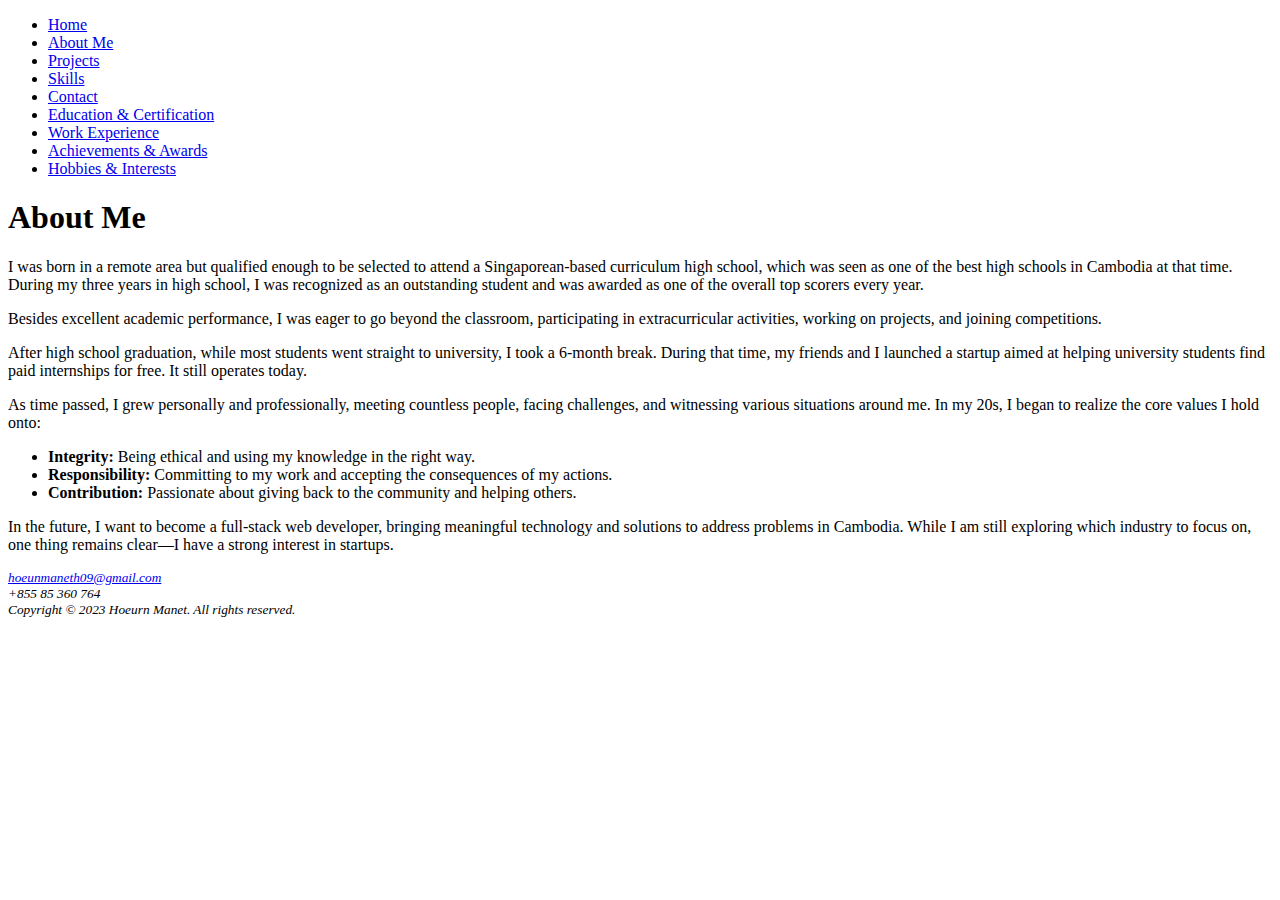
==== about.html @ bf74c6fa "First Commit" ====
<!DOCTYPE html>
<html lang="en">
  <head>
    <meta charset="utf-8" />
    <title>Portfolio :: About Me</title>
  </head>
  <body>
    <!-- Header -->
    <header>
      <nav>
        <ul>
          <li><a href="index.html">Home</a></li>
          <li><a href="about.html">About Me</a></li>
          <li><a href="project.html">Projects</a></li>
          <li><a href="skill.html">Skills</a></li>
          <li><a href="contact.html">Contact</a></li>
          <li>
            <a href="education_and_certification.html"
              >Education & Certification</a
            >
          </li>
          <li><a href="work_exp.html">Work Experience</a></li>
          <li>
            <a href="achievement_and_award.html">Achievements & Awards</a>
          </li>
          <li><a href="hobby_and_interest.html">Hobbies & Interests</a></li>
        </ul>
      </nav>
    </header>

    <!-- Main Content -->
    <main>
      <h1>About Me</h1>
      <section>
        <p>
          I was born in a remote area but qualified enough to be selected to
          attend a Singaporean-based curriculum high school, which was seen as
          one of the best high schools in Cambodia at that time. During my three
          years in high school, I was recognized as an outstanding student and
          was awarded as one of the overall top scorers every year.
        </p>
        <p>
          Besides excellent academic performance, I was eager to go beyond the
          classroom, participating in extracurricular activities, working on
          projects, and joining competitions.
        </p>
        <p>
          After high school graduation, while most students went straight to
          university, I took a 6-month break. During that time, my friends and I
          launched a startup aimed at helping university students find paid
          internships for free. It still operates today.
        </p>
        <p>
          As time passed, I grew personally and professionally, meeting
          countless people, facing challenges, and witnessing various situations
          around me. In my 20s, I began to realize the core values I hold onto:
        </p>
        <ul>
          <li>
            <strong>Integrity:</strong> Being ethical and using my knowledge in
            the right way.
          </li>
          <li>
            <strong>Responsibility:</strong> Committing to my work and accepting
            the consequences of my actions.
          </li>
          <li>
            <strong>Contribution:</strong> Passionate about giving back to the
            community and helping others.
          </li>
        </ul>
        <p>
          In the future, I want to become a full-stack web developer, bringing
          meaningful technology and solutions to address problems in Cambodia.
          While I am still exploring which industry to focus on, one thing
          remains clear—I have a strong interest in startups.
        </p>
      </section>
    </main>

    <!-- Footer -->
    <footer>
      <small>
        <p>
          <em>
            <a href="mailto:hoeunmaneth09@gmail.com">hoeunmaneth09@gmail.com</a>
            <br />
            +855 85 360 764<br />
            Copyright &copy; 2023 Hoeurn Manet. All rights reserved.
          </em>
        </p>
      </small>
    </footer>
  </body>
</html>
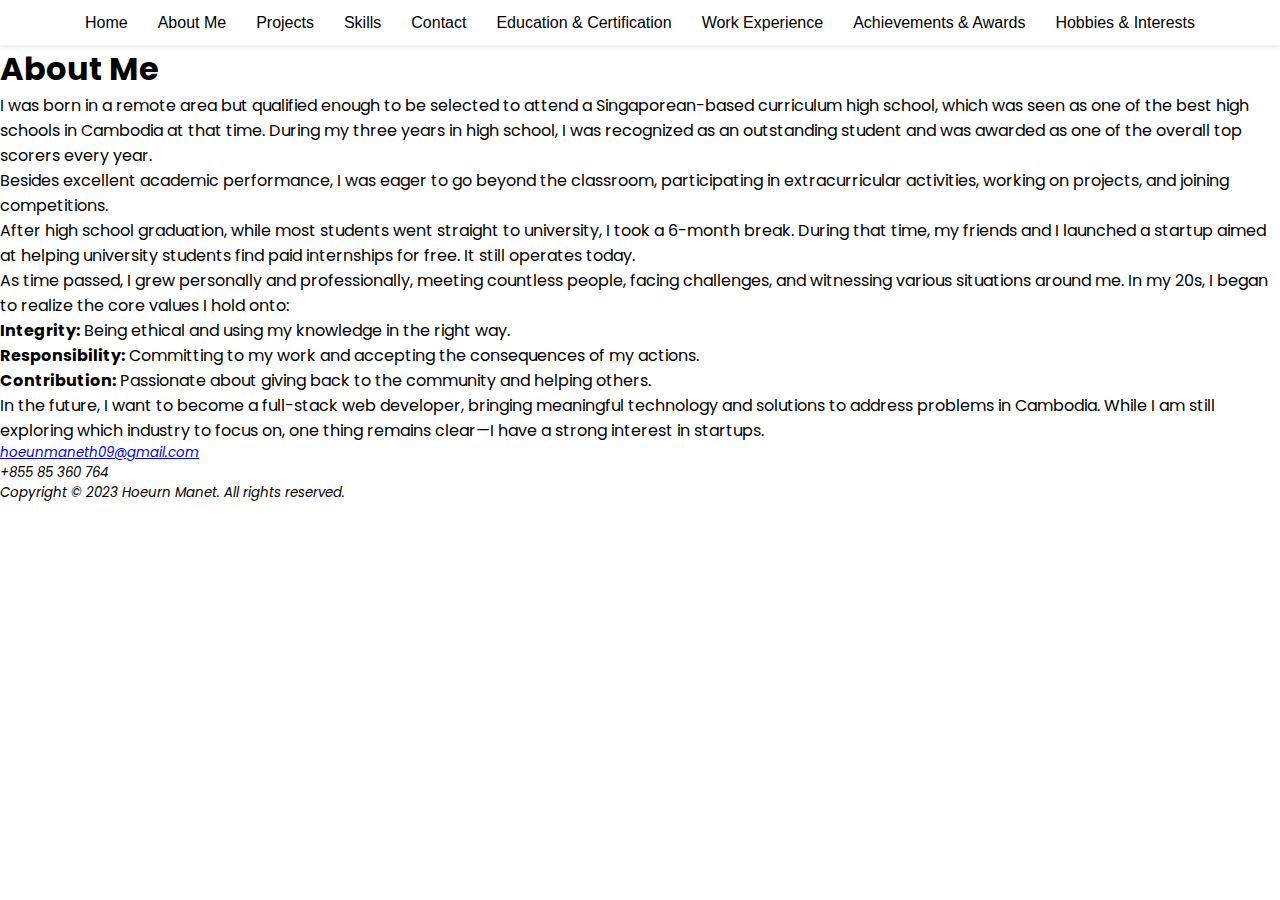
==== commit 8b249801: "info done" ====
--- a/about.html
+++ b/about.html
@@ -3,6 +3,11 @@
   <head>
     <meta charset="utf-8" />
     <title>Portfolio :: About Me</title>
+    <link rel="stylesheet" href="styles.css" />
+    <link
+      href="https://fonts.googleapis.com/css2?family=Poppins:wght@300;400;500;600;700&display=swap"
+      rel="stylesheet"
+    />
   </head>
   <body>
     <!-- Header -->
--- a/styles.css
+++ b/styles.css
@@ -0,0 +1,55 @@
+/* Basic reset */
+* {
+  margin: 0;
+  padding: 0;
+  box-sizing: border-box;
+  font-family: "Poppins", sans-serif;
+}
+
+/* Style for the header */
+header {
+  background-color: white; /* White background */
+  position: sticky; /* Sticky positioning */
+  top: 0; /* Stick to the top of the viewport */
+  z-index: 1000; /* Ensure it stays on top of other elements */
+  width: 100%; /* Full width */
+  box-shadow: 0 2px 5px rgba(0, 0, 0, 0.1); /* Optional: Add a subtle shadow */
+}
+
+/* Style for the navigation bar */
+nav {
+  display: flex;
+  justify-content: center; /* Center the links horizontally */
+  padding: 10px 0; /* Add some vertical padding */
+}
+
+/* Style for the unordered list */
+nav ul {
+  list-style: none; /* Remove bullet points */
+  display: flex; /* Display links horizontally */
+}
+
+/* Style for each list item */
+nav ul li {
+  margin: 0 15px; /* Add spacing between links */
+}
+
+/* Style for the links */
+nav ul li a {
+  text-decoration: none; /* Remove underline */
+  color: black; /* Black text color */
+  font-size: 16px; /* Adjust font size */
+  font-family: Arial, sans-serif; /* Use a clean font */
+  transition: color 0.3s ease; /* Smooth color transition */
+}
+
+/* Hover effect for links */
+nav ul li a:hover {
+  color: #007bff; /* Change color on hover */
+}
+
+/* Content styling */
+.content {
+  padding: 20px;
+  height: 2000px; /* Just for demonstration purposes to enable scrolling */
+}
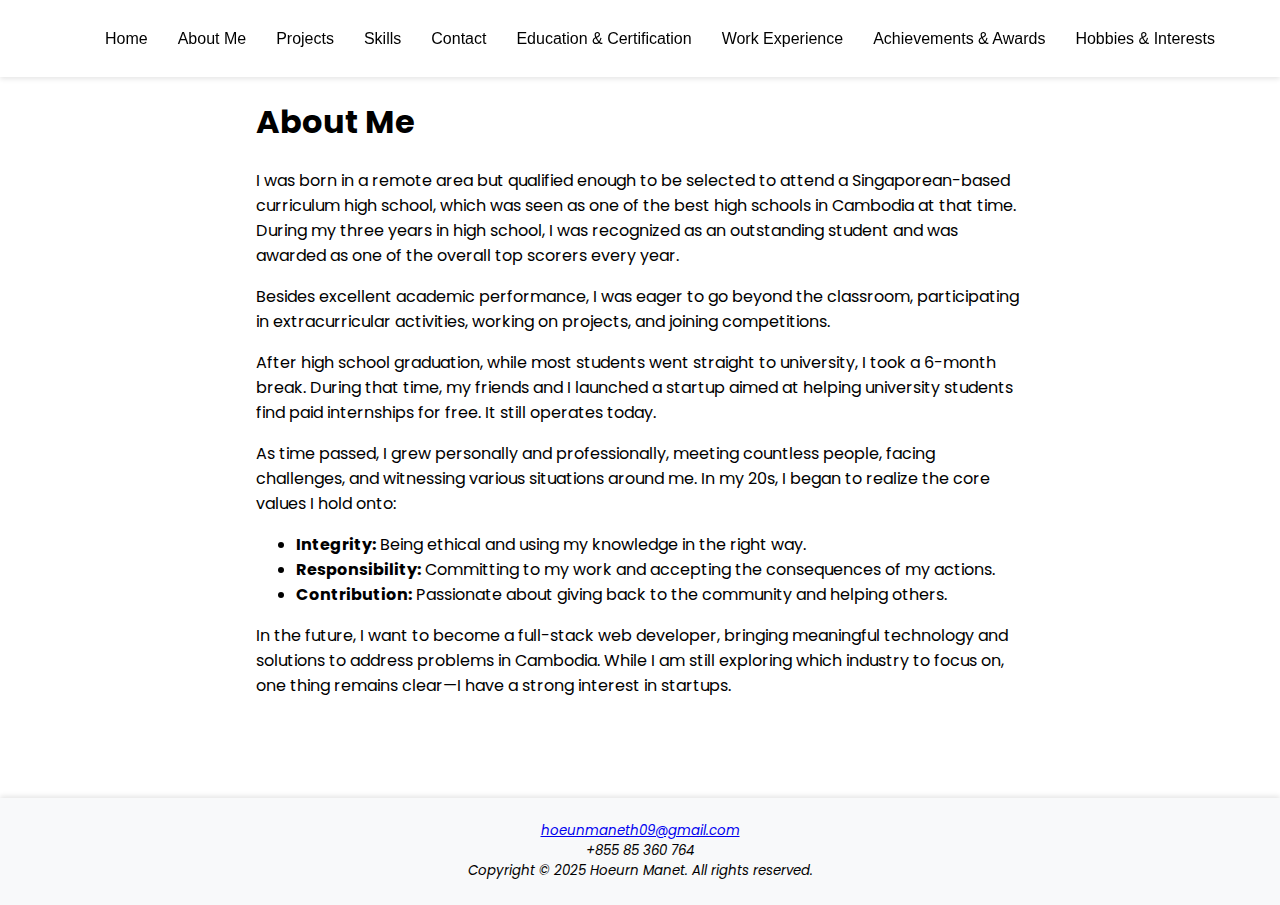
==== commit 11f25bde: "info done" ====
--- a/about.html
+++ b/about.html
@@ -91,7 +91,7 @@
             <a href="mailto:hoeunmaneth09@gmail.com">hoeunmaneth09@gmail.com</a>
             <br />
             +855 85 360 764<br />
-            Copyright &copy; 2023 Hoeurn Manet. All rights reserved.
+            Copyright &copy; 2025 Hoeurn Manet. All rights reserved.
           </em>
         </p>
       </small>
--- a/styles.css
+++ b/styles.css
@@ -1,6 +1,5 @@
-/* Basic reset */
-* {
-  margin: 0;
+body {
+  margin: 0px;
   padding: 0;
   box-sizing: border-box;
   font-family: "Poppins", sans-serif;
@@ -12,7 +11,7 @@
   position: sticky; /* Sticky positioning */
   top: 0; /* Stick to the top of the viewport */
   z-index: 1000; /* Ensure it stays on top of other elements */
-  width: 100%; /* Full width */
+  width: 100%; /* Full swidth */
   box-shadow: 0 2px 5px rgba(0, 0, 0, 0.1); /* Optional: Add a subtle shadow */
 }
 
@@ -53,3 +52,54 @@
   padding: 20px;
   height: 2000px; /* Just for demonstration purposes to enable scrolling */
 }
+
+main {
+  margin: 0 20%;
+}
+
+footer {
+  bottom: 0;
+  margin-top: 100px;
+  left: 0;
+  width: 100%;
+  text-align: center; /* Center the text horizontally */
+  background-color: #f8f9fa; /* Optional: Add a background color */
+  padding: 10px 0; /* Optional: Add some padding */
+  box-shadow: 0 -2px 5px rgba(0, 0, 0, 0.1); /* Optional: Add a shadow */
+}
+
+article,
+article * {
+  margin: 0;
+  padding: 0;
+}
+
+/* Optional: Add some spacing between articles if needed */
+article {
+  margin-bottom: 0.5em; /* No margin between articles */
+  padding: 10px 0; /* Optional: Add padding inside each article */
+}
+
+article ul {
+  padding: 0 30px; /* Add padding inside each article */
+}
+
+.skills h4,
+.skills progress,
+.skills p {
+  margin: 0;
+}
+
+.skills {
+  margin-bottom: 25px;
+  margin-left: 20px;
+}
+
+.no-margin {
+  margin: 0;
+}
+
+.indentation {
+  margin-left: 2.5em;
+  margin-bottom: 2em;
+}
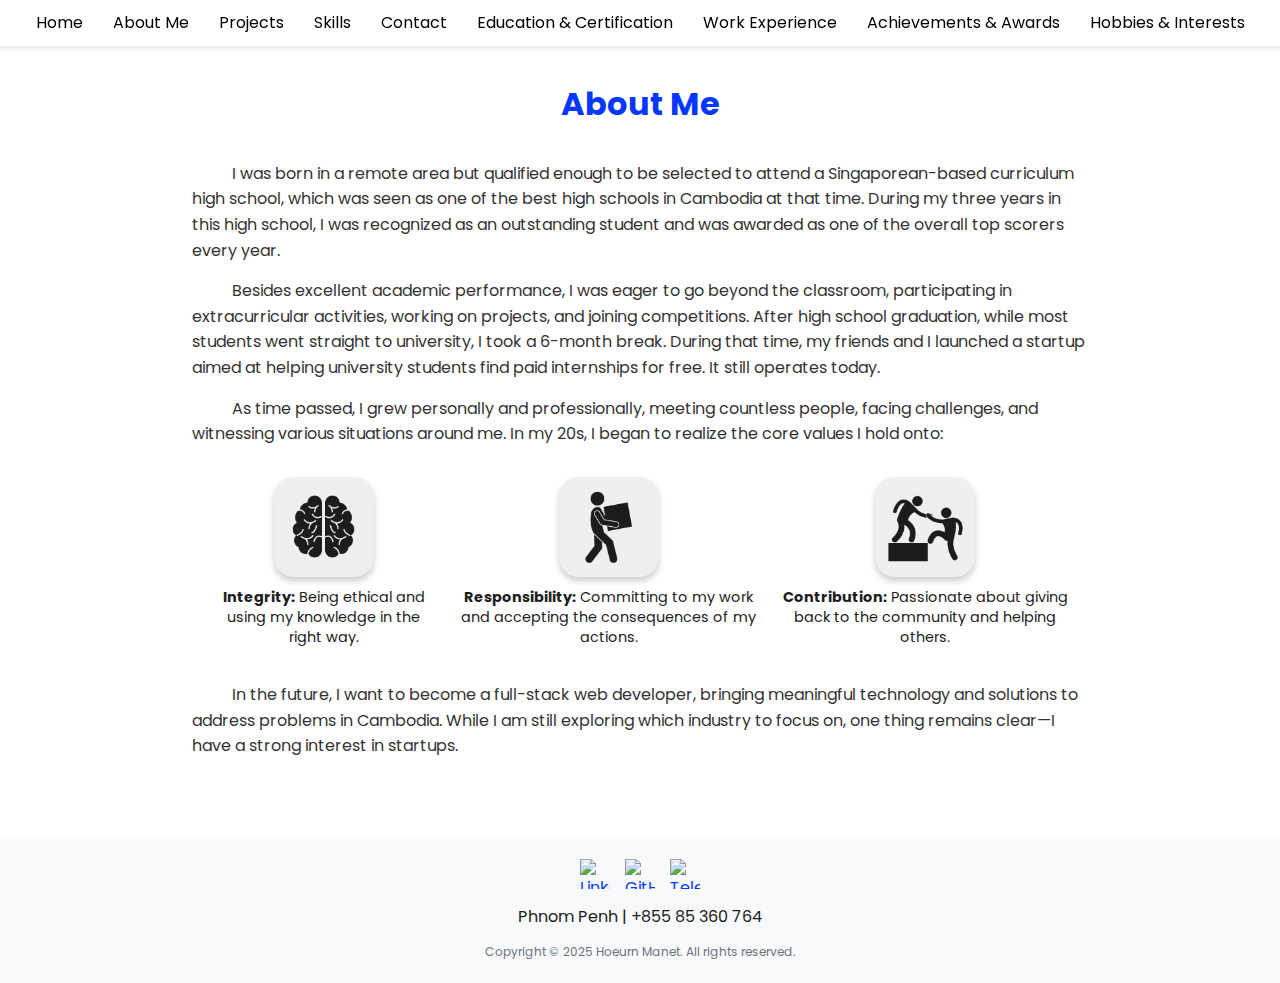
==== commit 38abad65: "about me styling" ====
--- a/about.html
+++ b/about.html
@@ -1,19 +1,41 @@
 <!DOCTYPE html>
 <html lang="en">
   <head>
-    <meta charset="utf-8" />
+    <meta charset="UTF-8" />
+    <meta name="viewport" content="width=device-width, initial-scale=1.0" />
+    <meta
+      name="keywords"
+      content="Hoeurn Manet, Software Development, Portfolio, Projects, Skills, Education, Certification, Work Experience, Achievements, Awards"
+    />
     <title>Portfolio :: About Me</title>
     <link rel="stylesheet" href="styles.css" />
     <link
       href="https://fonts.googleapis.com/css2?family=Poppins:wght@300;400;500;600;700&display=swap"
       rel="stylesheet"
     />
+    <link rel="preconnect" href="https://fonts.googleapis.com" />
+    <link rel="preconnect" href="https://fonts.gstatic.com" crossorigin />
+    <link
+      href="https://fonts.googleapis.com/css2?family=Audiowide&display=swap"
+      rel="stylesheet"
+    />
+
+    <script src="scripts.js" defer></script>
+    <meta name="viewport" content="width=device-width, initial-scale=1.0" />
   </head>
   <body>
     <!-- Header -->
     <header>
       <nav>
-        <ul>
+        <!-- Hamburger Menu Icon -->
+        <div class="menu-icon">
+          <span></span>
+          <span></span>
+          <span></span>
+        </div>
+
+        <!-- Navigation Links -->
+        <ul class="nav-links">
           <li><a href="index.html">Home</a></li>
           <li><a href="about.html">About Me</a></li>
           <li><a href="project.html">Projects</a></li>
@@ -35,46 +57,72 @@
 
     <!-- Main Content -->
     <main>
-      <h1>About Me</h1>
-      <section>
-        <p>
+      <div class="center content margin blue-text">
+        <h1>About Me</h1>
+      </div>
+      <section class="content">
+        <p class="new-paragraph">
           I was born in a remote area but qualified enough to be selected to
           attend a Singaporean-based curriculum high school, which was seen as
           one of the best high schools in Cambodia at that time. During my three
-          years in high school, I was recognized as an outstanding student and
-          was awarded as one of the overall top scorers every year.
+          years in this high school, I was recognized as an outstanding student
+          and was awarded as one of the overall top scorers every year.
         </p>
-        <p>
+        <p class="new-paragraph">
           Besides excellent academic performance, I was eager to go beyond the
           classroom, participating in extracurricular activities, working on
-          projects, and joining competitions.
+          projects, and joining competitions. After high school graduation,
+          while most students went straight to university, I took a 6-month
+          break. During that time, my friends and I launched a startup aimed at
+          helping university students find paid internships for free. It still
+          operates today.
         </p>
-        <p>
-          After high school graduation, while most students went straight to
-          university, I took a 6-month break. During that time, my friends and I
-          launched a startup aimed at helping university students find paid
-          internships for free. It still operates today.
-        </p>
-        <p>
+
+        <p class="new-paragraph">
           As time passed, I grew personally and professionally, meeting
           countless people, facing challenges, and witnessing various situations
           around me. In my 20s, I began to realize the core values I hold onto:
         </p>
-        <ul>
-          <li>
-            <strong>Integrity:</strong> Being ethical and using my knowledge in
-            the right way.
-          </li>
-          <li>
-            <strong>Responsibility:</strong> Committing to my work and accepting
-            the consequences of my actions.
-          </li>
-          <li>
-            <strong>Contribution:</strong> Passionate about giving back to the
-            community and helping others.
-          </li>
-        </ul>
-        <p>
+
+        <section class="core-value-section">
+          <div class="row-item">
+            <div class="item-des">
+              <img
+                src="asset/integrity.png"
+                alt="Image 1"
+                class="rounded-image"
+              />
+              <p class="description">
+                <strong>Integrity:</strong> Being ethical and using my knowledge
+                in the right way.
+              </p>
+            </div>
+            <div class="item-des">
+              <img
+                src="asset/responsibility.png"
+                alt="Image 2"
+                class="rounded-image"
+              />
+              <p class="description">
+                <strong>Responsibility:</strong> Committing to my work and
+                accepting the consequences of my actions.
+              </p>
+            </div>
+            <div class="item-des">
+              <img
+                src="asset/contribution.png"
+                alt="Image 3"
+                class="rounded-image"
+              />
+              <p class="description">
+                <strong>Contribution:</strong> Passionate about giving back to
+                the community and helping others.
+              </p>
+            </div>
+          </div>
+        </section>
+
+        <p class="new-paragraph">
           In the future, I want to become a full-stack web developer, bringing
           meaningful technology and solutions to address problems in Cambodia.
           While I am still exploring which industry to focus on, one thing
@@ -85,16 +133,45 @@
 
     <!-- Footer -->
     <footer>
-      <small>
-        <p>
-          <em>
-            <a href="mailto:hoeunmaneth09@gmail.com">hoeunmaneth09@gmail.com</a>
-            <br />
-            +855 85 360 764<br />
-            Copyright &copy; 2025 Hoeurn Manet. All rights reserved.
-          </em>
-        </p>
-      </small>
+      <div class="footer-content">
+        <!-- Social Media Icons -->
+        <div class="social-icons">
+          <a href="https://www.linkedin.com/in/manet-hoeurn09/" target="_blank">
+            <img
+              src="https://encrypted-tbn0.gstatic.com/images?q=tbn:ANd9GcTTS6U5HZV0Wi6r47ew8lqbZ2-WQY3o-IRSI2QIzMeeO1BUhd8Op6EzBWnrQWLmYPLI9CQ&usqp=CAU"
+              alt="LinkedIn"
+              class="icon"
+            />
+          </a>
+          <a href="https://github.com/maneth909" target="_blank">
+            <img
+              src="https://cdn.jsdelivr.net/gh/devicons/devicon/icons/github/github-original.svg"
+              alt="GitHub"
+              class="icon"
+            />
+          </a>
+
+          <a href="https://t.me/manet_hoeurn" target="_blank">
+            <img
+              src="https://img.icons8.com/ios_filled/512/telegram.png"
+              alt="Telegram"
+              class="icon"
+            />
+          </a>
+        </div>
+
+        <!-- Phone Number -->
+        <div class="phone-number">
+          <p>Phnom Penh | +855 85 360 764</p>
+        </div>
+
+        <!-- Copyright -->
+        <div class="copyright">
+          <small
+            >Copyright &copy; 2025 Hoeurn Manet. All rights reserved.</small
+          >
+        </div>
+      </div>
     </footer>
   </body>
 </html>
--- a/styles.css
+++ b/styles.css
@@ -1,105 +1,332 @@
-body {
-  margin: 0px;
+* {
+  margin: 0;
   padding: 0;
   box-sizing: border-box;
-  font-family: "Poppins", sans-serif;
-}
-
-/* Style for the header */
+}
+
+html {
+  box-sizing: border-box;
+}
+*,
+*:before,
+*:after {
+  box-sizing: inherit;
+}
+
+:root {
+  --blue: #0537ff;
+  --dark-grey: #1c1c1c;
+  --ligth-grey: #efefef;
+  --white: #ffffff;
+  --font: "Lato", "Poppins", sans-serif;
+  --style-font: "Audiowide", cursive, sans-serif;
+}
+
+body {
+  font-family: var(--font);
+  font-size: 16px;
+  line-height: 1.6;
+  color: var(--dark-grey);
+}
+
 header {
-  background-color: white; /* White background */
-  position: sticky; /* Sticky positioning */
-  top: 0; /* Stick to the top of the viewport */
-  z-index: 1000; /* Ensure it stays on top of other elements */
-  width: 100%; /* Full swidth */
-  box-shadow: 0 2px 5px rgba(0, 0, 0, 0.1); /* Optional: Add a subtle shadow */
-}
-
-/* Style for the navigation bar */
+  background-color: white;
+  position: sticky;
+  top: 0;
+  z-index: 1000;
+  width: 100%;
+  box-shadow: 0 2px 5px rgba(0, 0, 0, 0.1);
+}
+
+/* Navigation Bar Styling */
 nav {
   display: flex;
-  justify-content: center; /* Center the links horizontally */
-  padding: 10px 0; /* Add some vertical padding */
-}
-
-/* Style for the unordered list */
-nav ul {
-  list-style: none; /* Remove bullet points */
-  display: flex; /* Display links horizontally */
-}
-
-/* Style for each list item */
-nav ul li {
-  margin: 0 15px; /* Add spacing between links */
-}
-
-/* Style for the links */
-nav ul li a {
-  text-decoration: none; /* Remove underline */
-  color: black; /* Black text color */
-  font-size: 16px; /* Adjust font size */
-  font-family: Arial, sans-serif; /* Use a clean font */
-  transition: color 0.3s ease; /* Smooth color transition */
-}
-
-/* Hover effect for links */
-nav ul li a:hover {
-  color: #007bff; /* Change color on hover */
-}
-
-/* Content styling */
-.content {
-  padding: 20px;
-  height: 2000px; /* Just for demonstration purposes to enable scrolling */
-}
-
-main {
-  margin: 0 20%;
-}
-
+  justify-content: space-between;
+  align-items: center;
+  padding: 10px 20px;
+}
+
+/* Navigation Links */
+nav ul.nav-links {
+  list-style: none;
+  display: flex;
+  margin: 0;
+  padding: 0;
+  margin-left: auto;
+}
+
+nav ul.nav-links li {
+  margin: 0 15px;
+}
+
+nav ul.nav-links li a {
+  text-decoration: none;
+  color: black;
+  font-size: 16px;
+  font-family: var(--font);
+  transition: color 0.3s ease;
+}
+
+nav ul.nav-links li a:hover {
+  color: #007bff;
+}
+
+/* Hamburger Menu Icon */
+.menu-icon {
+  display: none;
+  flex-direction: column;
+  cursor: pointer;
+}
+
+.menu-icon span {
+  width: 25px;
+  height: 3px;
+  background-color: black;
+  margin: 3px 0;
+  transition: transform 0.3s ease;
+}
+
+/* Responsive Design */
+@media (max-width: 768px) {
+  /* Hide Navigation Links by Default */
+  nav ul.nav-links {
+    display: none;
+    flex-direction: column;
+    width: 100%;
+    background-color: white;
+    position: absolute;
+    top: 60px;
+    left: 0;
+    box-shadow: 0 4px 8px rgba(0, 0, 0, 0.1);
+  }
+
+  /* Show Navigation Links When Active */
+  nav ul.nav-links.active {
+    display: flex;
+  }
+
+  /* Show Hamburger Menu Icon */
+  .menu-icon {
+    display: flex;
+  }
+
+  /* Adjust Link Styling for Mobile */
+  nav ul.nav-links li {
+    margin: 10px 0;
+    text-align: center;
+  }
+}
+
+/* General Footer Styling */
 footer {
-  bottom: 0;
-  margin-top: 100px;
+  margin-top: 5rem;
+  background-color: #f8f9fa; /* Light gray background */
+  padding: 20px 0;
+  text-align: center; /* Center align all content */
+  font-family: var(--font);
+}
+
+.footer-content {
+  display: flex;
+  flex-direction: column;
+  align-items: center; /* Center items horizontally */
+}
+
+/* Social Media Icons */
+.social-icons {
+  display: flex;
+  gap: 15px; /* Space between icons */
+  margin-bottom: 15px;
+}
+
+.icon {
+  width: 30px;
+  height: 30px;
+  transition: transform 0.3s ease; /* Smooth hover effect */
+}
+
+.icon:hover {
+  transform: scale(1.2); /* Slightly enlarge icon on hover */
+}
+
+/* Phone Number */
+.phone-number {
+  display: flex;
+  align-items: center;
+  gap: 10px; /* Space between phone icon and number */
+  margin-bottom: 10px;
+}
+
+.phone-number img {
+  width: 20px;
+  height: 20px;
+}
+
+/* Copyright */
+.copyright {
+  font-size: 0.9em;
+  color: #6c757d; /* Gray text for copyright */
+}
+
+a {
+  color: var(--blue);
+  text-decoration: none;
+}
+a:hover {
+  text-decoration: underline;
+}
+
+.hero {
+  position: relative;
+  height: 100vh; /* Full viewport height */
+  display: flex;
+  flex-direction: column; /* Stack children vertically */
+  justify-content: center; /* Center horizontally */
+  align-items: center; /* Center vertically */
+  text-align: center;
+  color: white; /* Text color */
+  overflow: hidden; /* Prevent background image overflow */
+  padding-top: 80px; /* Adjust this value based on the height of your menu bar */
+}
+
+/* Background Image */
+.hero::before {
+  content: "";
+  position: absolute;
+  top: 0;
   left: 0;
   width: 100%;
-  text-align: center; /* Center the text horizontally */
-  background-color: #f8f9fa; /* Optional: Add a background color */
-  padding: 10px 0; /* Optional: Add some padding */
-  box-shadow: 0 -2px 5px rgba(0, 0, 0, 0.1); /* Optional: Add a shadow */
-}
-
-article,
-article * {
-  margin: 0;
-  padding: 0;
-}
-
-/* Optional: Add some spacing between articles if needed */
-article {
-  margin-bottom: 0.5em; /* No margin between articles */
-  padding: 10px 0; /* Optional: Add padding inside each article */
-}
-
-article ul {
-  padding: 0 30px; /* Add padding inside each article */
-}
-
-.skills h4,
-.skills progress,
-.skills p {
-  margin: 0;
-}
-
-.skills {
-  margin-bottom: 25px;
-  margin-left: 20px;
-}
-
-.no-margin {
-  margin: 0;
-}
-
-.indentation {
-  margin-left: 2.5em;
-  margin-bottom: 2em;
-}
+  height: 100%;
+  background-image: url("asset/profile.png"); /* Replace with your image URL */
+  background-size: 50% auto;
+  background-position: center top; /* Adjusted to ensure the top of the image is visible */
+  /* filter: brightness(0.6); Darken the image slightly */
+  background-repeat: no-repeat;
+  z-index: -1; /* Place behind the content */
+}
+
+.hero h1 {
+  margin-top: 2em;
+  font-size: 6rem; /* Large font size */
+  font-weight: bold;
+  text-transform: uppercase; /* Optional: Uppercase text */
+  letter-spacing: 2px; /* Add spacing between letters */
+  text-shadow: 4px 4px 7px rgba(0, 0, 0, 0.7); /* Add shadow for better visibility */
+  font-family: var(--style-font);
+}
+
+.text-box {
+  background-color: var(--blue); /* Blue background color */
+  color: white; /* White text color */
+  padding: 10px 20px; /* Space inside the box */
+  border-radius: 20px; /* Rounded corners */
+  font-size: 1.2rem; /* Font size for the title */
+  font-family: var(--font);
+  font-weight: 500; /* Slightly bold text */
+  box-shadow: 0 4px 6px rgba(0, 0, 0, 0.1); /* Optional: Adds a subtle shadow */
+  display: inline-block; /* Ensures the box wraps only around the text */
+}
+
+img {
+  max-width: 100%;
+  height: auto;
+  display: block;
+}
+
+.text-center {
+  text-align: center;
+}
+
+.content {
+  max-width: 70%; /* Limits the width of the content */
+  margin-left: 15%; /* Adds a left margin */
+  margin-right: 15%; /* Adds a right margin */
+}
+
+.margin {
+  margin-top: 2rem;
+  margin-bottom: 2rem;
+}
+.center {
+  display: flex;
+  justify-content: center;
+  align-items: center;
+}
+
+.blue-text {
+  color: var(--blue);
+}
+
+.new-paragraph {
+  text-indent: 40px; /* Indents the first line of the paragraph */
+  margin-top: 15px; /* Adds space above the paragraph */
+  margin-bottom: 10px; /* Adds space below the paragraph */
+  line-height: 1.6; /* Improves readability by increasing line spacing */
+  font-family: var(--font); /* Sets a clean font */
+  font-size: 1rem; /* Sets a standard font size */
+  color: #333; /* Sets a dark gray text color for better contrast */
+}
+
+/* Section Styling */
+.core-value-section {
+  display: flex;
+  justify-content: flex-end; /* Align the container to the right */
+  padding: 20px; /* Add some padding around the section */
+}
+
+/* Container Styling */
+.row-item {
+  display: flex; /* Use Flexbox to align items horizontally */
+  gap: 20px; /* Add space between image items */
+  align-items: flex-start; /* Align items at the top */
+}
+
+/* Image Item Styling */
+.item-des {
+  display: flex;
+  flex-direction: column; /* Stack image and description vertically */
+  align-items: center; /* Center-align image and description */
+  text-align: center; /* Ensure text is centered */
+}
+
+/* Image Styling */
+.rounded-image {
+  width: 100px; /* Set a fixed width for the images */
+  height: 100px; /* Set a fixed height for the images */
+  object-fit: cover; /* Ensure images maintain aspect ratio and fill the space */
+  border-radius: 20px; /* Make the images circular */
+  background-color: var(--ligth-grey);
+  box-shadow: 0 4px 6px rgba(0, 0, 0, 0.2);
+  padding: 0.6rem;
+}
+
+/* Description Styling */
+.description {
+  margin-top: 10px; /* Add spacing between the image and description */
+  font-size: 0.9rem; /* Adjust font size for readability */
+  color: var(--dark-grey); /* Set text color */
+  line-height: 1.4; /* Improve readability with line spacing */
+}
+
+input,
+textarea,
+select {
+  width: 100%;
+  padding: 10px;
+  margin-bottom: 10px;
+  border: 1px solid #ccc;
+  border-radius: 4px;
+  font-size: 16px;
+}
+
+input:focus,
+textarea:focus,
+select:focus {
+  border-color: #007bff;
+  outline: none;
+}
+
+a,
+button {
+  transition: all 0.3s ease;
+}
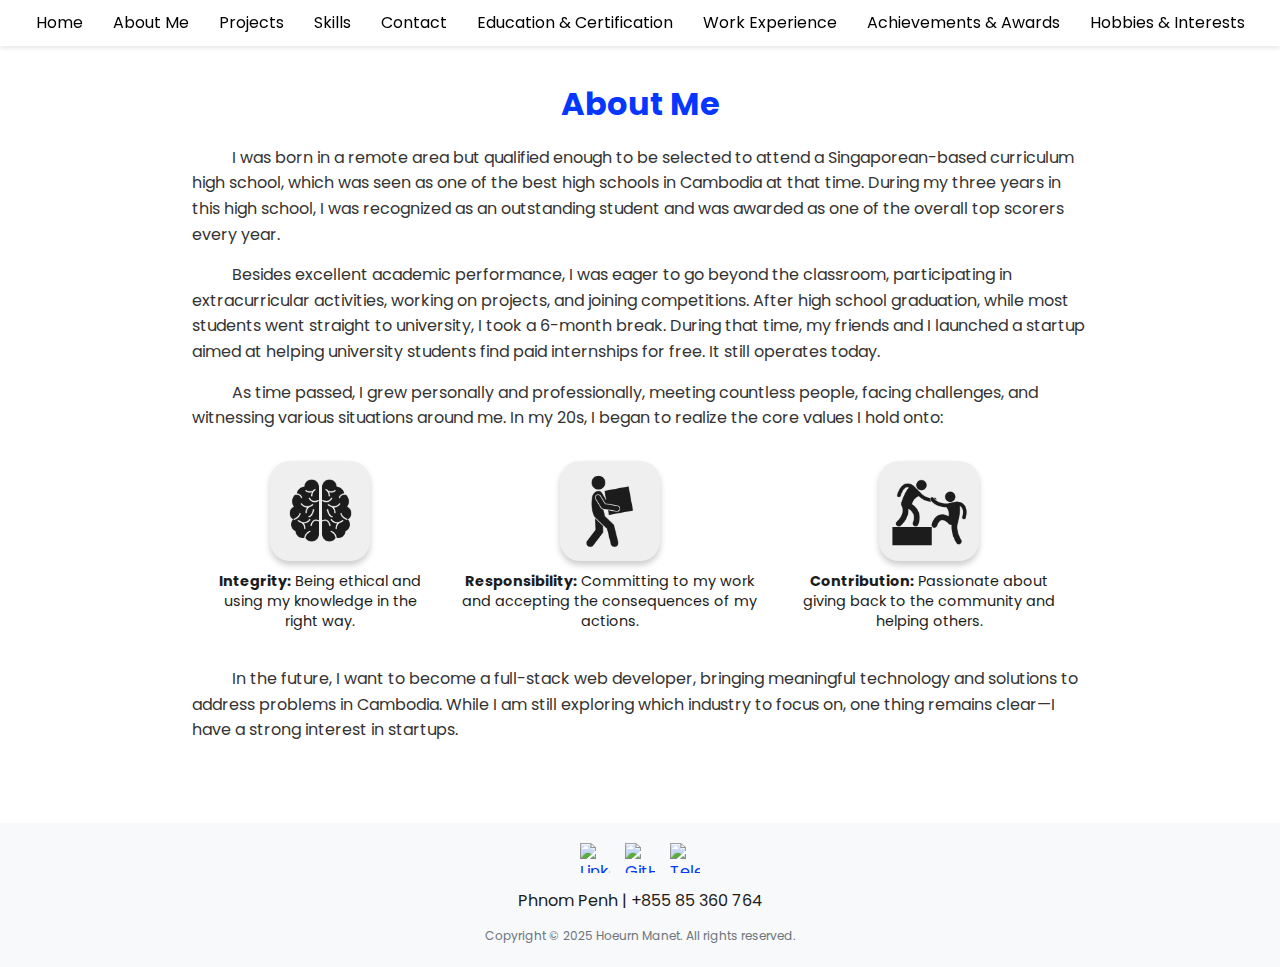
==== commit fde66bd2: "Project page done" ====
--- a/about.html
+++ b/about.html
@@ -86,7 +86,7 @@
 
         <section class="core-value-section">
           <div class="row-item">
-            <div class="item-des">
+            <div class="each-item">
               <img
                 src="asset/integrity.png"
                 alt="Image 1"
@@ -97,7 +97,7 @@
                 in the right way.
               </p>
             </div>
-            <div class="item-des">
+            <div class="each-item">
               <img
                 src="asset/responsibility.png"
                 alt="Image 2"
@@ -108,7 +108,7 @@
                 accepting the consequences of my actions.
               </p>
             </div>
-            <div class="item-des">
+            <div class="each-item">
               <img
                 src="asset/contribution.png"
                 alt="Image 3"
--- a/styles.css
+++ b/styles.css
@@ -245,8 +245,17 @@
 
 .margin {
   margin-top: 2rem;
-  margin-bottom: 2rem;
-}
+  margin-bottom: 1rem;
+}
+
+.margin-top {
+  margin-top: 2rem;
+}
+
+.margin-bottom {
+  margin-bottom: 1rem;
+}
+
 .center {
   display: flex;
   justify-content: center;
@@ -277,12 +286,13 @@
 /* Container Styling */
 .row-item {
   display: flex; /* Use Flexbox to align items horizontally */
-  gap: 20px; /* Add space between image items */
+  gap: 2rem; /* Add space between image items */
   align-items: flex-start; /* Align items at the top */
+  justify-content: center; /* Center items horizontally */
 }
 
 /* Image Item Styling */
-.item-des {
+.each-item {
   display: flex;
   flex-direction: column; /* Stack image and description vertically */
   align-items: center; /* Center-align image and description */
@@ -300,12 +310,87 @@
   padding: 0.6rem;
 }
 
+.each-item-bg {
+  width: 100%; /* Full width of the parent container */
+  display: flex;
+  flex-direction: column; /* Stack children vertically */
+  align-items: stretch; /* Stretch children to fill the container width */
+  background-color: white;
+  box-shadow: 0 4px 10px rgba(0, 0, 0, 0.2);
+  border-radius: 20px;
+  overflow: hidden; /* Ensure content doesn't overflow */
+}
+
+.image-container {
+  flex: 1; /* Take up 50% of the container height */
+  display: flex; /* Center the image inside this container */
+  justify-content: center; /* Center horizontally */
+  align-items: center; /* Center vertically */
+  padding: 1rem 1rem 1.5rem 1rem; /* Add some spacing around the image */
+  background-color: var(--light-grey); /* Optional: Add a background color */
+}
+
+.big-rounded-image {
+  border-radius: 17px; /* Make the images rounded */
+  transition: filter 0.3s ease; /* Smooth transition for hover effect */
+  filter: brightness(0.4); /* Make the image slightly darker by default */
+}
+
+.big-rounded-image:hover {
+  filter: brightness(1); /* Restore full brightness on hover */
+}
+
+.content-container {
+  flex: 1; /* Take up the remaining 50% of the container height */
+  display: flex;
+  flex-direction: column; /* Stack content vertically */
+  justify-content: flex-start; /* Align content to the top */
+  padding: 0 2em 2em 2em; /* Add spacing around the content */
+  align-items: center;
+}
+
+/* General Button Styling */
+.button {
+  display: inline-flex; /* Ensures the button behaves like an inline element */
+  align-items: center; /* Vertically centers the text inside the button */
+  justify-content: center; /* Horizontally centers the text inside the button */
+  font-size: 1rem; /* Sets the font size */
+  font-weight: bold; /* Makes the text bold */
+  color: var(--dark-grey); /* Sets the text color */
+  background-color: var(--ligth-grey); /* Sets the background color */
+  border: none; /* Removes the default border */
+  border-radius: 5px; /* Adds rounded corners */
+  text-decoration: none; /* Removes the underline from the link */
+  cursor: pointer; /* Changes the cursor to a pointer on hover */
+  transition: background-color 0.3s ease, color 0.3s ease; /* Smooth transition for hover effect */
+  padding: 0.5em 1em; /* Dynamic padding based on font size */
+  white-space: nowrap; /* Prevents text from wrapping */
+}
+
+/* Hover Effect */
+.button:hover {
+  background-color: var(--blue); /* Darkens the background color on hover */
+  color: white;
+  text-decoration: none;
+}
+
 /* Description Styling */
 .description {
   margin-top: 10px; /* Add spacing between the image and description */
   font-size: 0.9rem; /* Adjust font size for readability */
   color: var(--dark-grey); /* Set text color */
   line-height: 1.4; /* Improve readability with line spacing */
+}
+
+.long-description {
+  margin-top: 10px; /* Add spacing between the image and description */
+  font-size: 0.9rem; /* Adjust font size for readability */
+  color: var(--dark-grey); /* Set text color */
+  line-height: 1.4; /* Improve readability with line spacing */
+}
+
+.bullet-point {
+  margin-left: 2rem;
 }
 
 input,
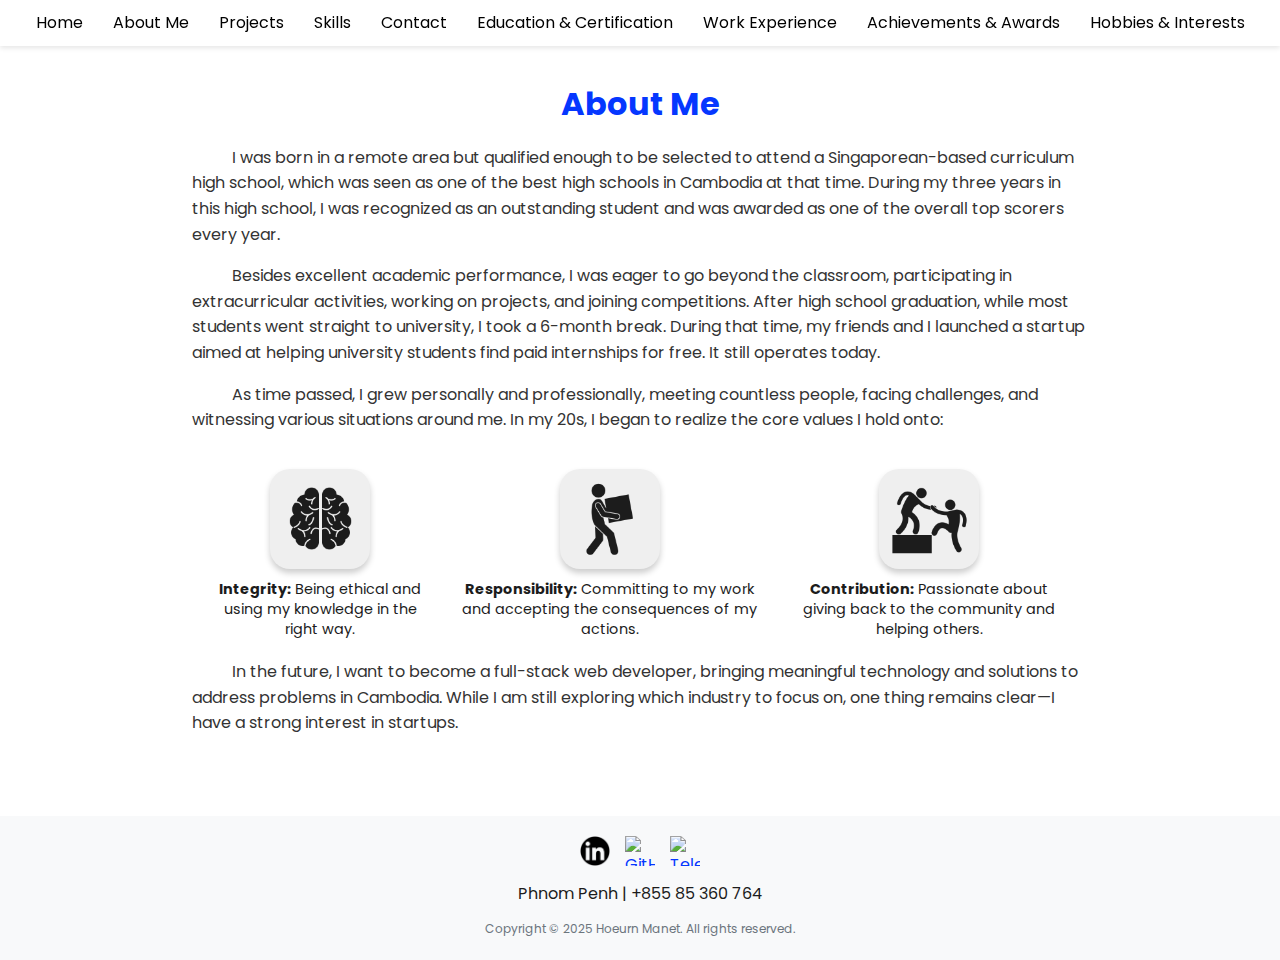
==== commit cc89efc1: "footer fix" ====
--- a/about.html
+++ b/about.html
@@ -137,11 +137,7 @@
         <!-- Social Media Icons -->
         <div class="social-icons">
           <a href="https://www.linkedin.com/in/manet-hoeurn09/" target="_blank">
-            <img
-              src="https://encrypted-tbn0.gstatic.com/images?q=tbn:ANd9GcTTS6U5HZV0Wi6r47ew8lqbZ2-WQY3o-IRSI2QIzMeeO1BUhd8Op6EzBWnrQWLmYPLI9CQ&usqp=CAU"
-              alt="LinkedIn"
-              class="icon"
-            />
+            <img src="/asset/linkedin.png" alt="LinkedIn" class="icon" />
           </a>
           <a href="https://github.com/maneth909" target="_blank">
             <img
--- a/styles.css
+++ b/styles.css
@@ -268,8 +268,8 @@
 
 .new-paragraph {
   text-indent: 40px; /* Indents the first line of the paragraph */
-  margin-top: 15px; /* Adds space above the paragraph */
-  margin-bottom: 10px; /* Adds space below the paragraph */
+  /* margin-top: 1rem; Adds space above the paragraph */
+  margin-bottom: 1rem; /* Adds space below the paragraph */
   line-height: 1.6; /* Improves readability by increasing line spacing */
   font-family: var(--font); /* Sets a clean font */
   font-size: 1rem; /* Sets a standard font size */
@@ -393,6 +393,34 @@
   margin-left: 2rem;
 }
 
+/* Style the progress bar container */
+progress {
+  width: 100%; /* Set the width of the progress bar */
+  height: 15px; /* Set the height of the progress bar */
+  appearance: none; /* Remove default browser styling */
+  -webkit-appearance: none; /* For Safari */
+}
+
+/* Style the background (track) of the progress bar */
+progress::-webkit-progress-bar {
+  background-color: whitesmoke; /* Light grey background */
+  border-radius: 10px; /* Rounded corners */
+}
+
+/* Style the filled portion of the progress bar */
+progress::-webkit-progress-value {
+  background: linear-gradient(to right, #0537ff, #8adeff);
+  border-radius: 10px; /* Match the track's rounded corners */
+}
+
+.skills {
+  padding: 1rem;
+  background-color: white;
+  border-radius: 20px;
+  box-shadow: 0 3px 7px rgba(0, 0, 0, 0.2);
+  margin: 0.7rem;
+}
+
 input,
 textarea,
 select {
@@ -407,7 +435,7 @@
 input:focus,
 textarea:focus,
 select:focus {
-  border-color: #007bff;
+  border-color: #292c30;
   outline: none;
 }
 
